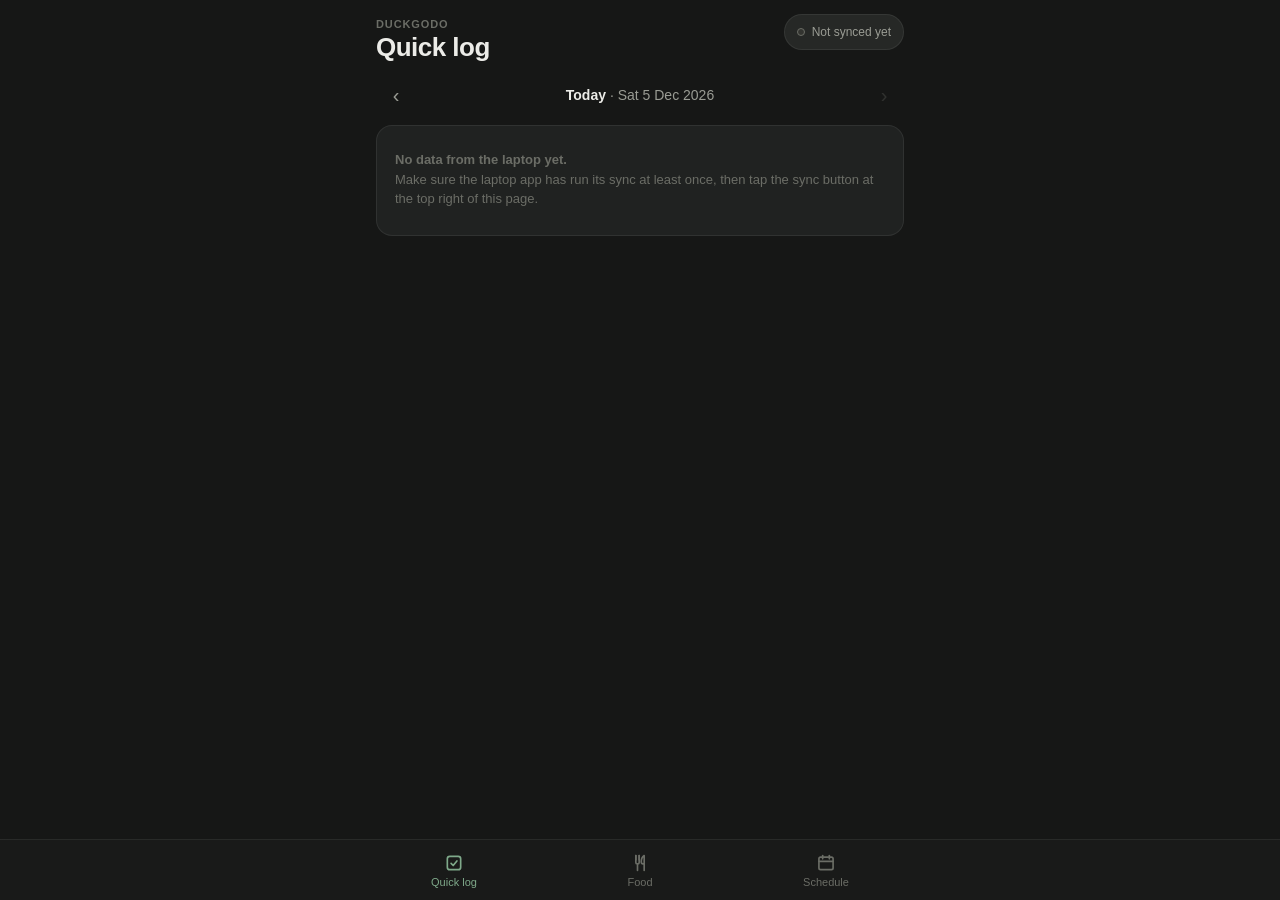
==== index.html @ 5e5c2f7f "Add files via upload" ====
<!doctype html>
<html lang="en">
<head>
<meta charset="utf-8">
<title>DuckGoDo</title>
<meta name="viewport" content="width=device-width, initial-scale=1, viewport-fit=cover">
<meta name="theme-color" content="#161716">
<meta name="color-scheme" content="dark">
<meta name="mobile-web-app-capable" content="yes">
<meta name="apple-mobile-web-app-capable" content="yes">
<meta name="apple-mobile-web-app-status-bar-style" content="black-translucent">
<meta name="apple-mobile-web-app-title" content="DuckGoDo">
<link rel="manifest" href="manifest.webmanifest">
<link rel="icon" href="icons/icon-192.png">
<link rel="apple-touch-icon" href="icons/icon-192.png">
<link rel="stylesheet" href="style.css">
</head>
<body>
<div id="app">
    <header class="top">
        <div class="titles">
            <div class="eyebrow" id="eyebrow">DuckGoDo</div>
            <h1 id="title">Quick log</h1>
        </div>
        <button type="button" class="chip" id="chip" data-act="chip" aria-label="Sync status"><span class="dot"></span><span id="chip-text">…</span></button>
    </header>
    <div class="daybar" id="daybar"></div>
    <main id="view"></main>
    <button type="button" class="fab" id="fab" data-act="food-add" hidden>+ Add food</button>
    <nav class="tabs" id="tabs">
        <button type="button" class="tab" data-tab="ql"><svg width="20" height="20" viewBox="0 0 24 24" fill="none" stroke="currentColor" stroke-width="2" stroke-linecap="round" stroke-linejoin="round"><rect x="4" y="4" width="16" height="16" rx="3"/><path d="M8.5 12.5l2.5 2.5 4.5-5.5"/></svg><span>Quick log</span></button>
        <button type="button" class="tab" data-tab="food"><svg width="20" height="20" viewBox="0 0 24 24" fill="none" stroke="currentColor" stroke-width="2" stroke-linecap="round" stroke-linejoin="round"><path d="M7 3v8a2 2 0 0 0 2 2v8"/><path d="M11 3v8a2 2 0 0 1-2 2"/><path d="M7 3v5"/><path d="M11 3v5"/><path d="M17 21V3c-2.5 1.5-3.5 4-3.5 7.5 0 1.5 1 2.5 2 2.5h1.5"/></svg><span>Food</span></button>
        <button type="button" class="tab" data-tab="sc"><svg width="20" height="20" viewBox="0 0 24 24" fill="none" stroke="currentColor" stroke-width="2" stroke-linecap="round" stroke-linejoin="round"><rect x="3.5" y="5" width="17" height="15" rx="2"/><path d="M3.5 10h17"/><path d="M8 3v4"/><path d="M16 3v4"/></svg><span>Schedule</span></button>
    </nav>
</div>
<div class="backdrop" id="backdrop" aria-hidden="true"></div>
<div class="sheet" id="sheet" role="dialog" aria-modal="true" aria-hidden="true"></div>
<div class="toast" id="toast" role="status"></div>
<script src="config.js"></script>
<script src="app.js"></script>
</body>
</html>
---- style.css ----
/* DuckGoDo phone - same look as the laptop app: dark, muted grey chrome, sage-green accents, slow fades, lines only (no bar charts).
   No prefers-reduced-motion guard on purpose (PROJECT.md). */
:root {
    --bg: #161716; --card: #202221; --card-raised: #262826; --border-soft: #ffffff12;
    --text: #ecece8; --text-dim: #9a9c94; --text-faint: #6b6d66;
    --accent: #7fa98a; --accent-soft: #7fa98a22; --accent-dim: #5e8268;
    --green: #5f9d74; --yellow: #c9ab5c; --red: #b5615d; --grey: #333430;
    --radius: 10px; --radius-lg: 16px;
    --tabs-h: 60px;
}
* { box-sizing: border-box; -webkit-tap-highlight-color: transparent; }
html, body { margin: 0; padding: 0; background: var(--bg); color: var(--text); }
body { font-family: -apple-system, "Segoe UI", Roboto, Inter, "Helvetica Neue", sans-serif; -webkit-font-smoothing: antialiased; overflow-x: hidden; overscroll-behavior-y: contain; }
button { font-family: inherit; color: inherit; }
#app { min-height: 100vh; min-height: 100dvh; padding: calc(env(safe-area-inset-top) + 14px) 16px calc(var(--tabs-h) + env(safe-area-inset-bottom) + 90px); max-width: 560px; margin: 0 auto; }

/* header */
.top { display: flex; align-items: flex-start; justify-content: space-between; gap: 12px; }
.eyebrow { font-size: 11px; font-weight: 600; letter-spacing: 0.08em; text-transform: uppercase; color: var(--text-faint); margin-top: 4px; }
h1 { font-size: 26px; font-weight: 600; letter-spacing: -0.02em; margin: 2px 0 0; }
.chip { display: inline-flex; align-items: center; gap: 7px; background: var(--card-raised); border: 1px solid var(--border-soft); border-radius: 999px; padding: 8px 12px; font-size: 12px; color: var(--text-dim); min-height: 36px; white-space: nowrap; transition: color 1s ease, border-color 1s ease; }
.chip .dot { width: 8px; height: 8px; border-radius: 50%; background: var(--accent); transition: background 1s ease; }
.chip.wait .dot { background: var(--yellow); }
.chip.off .dot { background: var(--grey); border: 1px solid var(--text-faint); }
.chip.bad { color: var(--yellow); }
.chip.bad .dot { background: var(--red); }
.chip.busy .dot { background: var(--accent-dim); animation: pulse 1.6s ease-in-out infinite; }
@keyframes pulse { 0%, 100% { opacity: 1; } 50% { opacity: 0.3; } }

/* day bar */
.daybar { display: flex; align-items: center; gap: 4px; margin: 12px 0 6px; }
.daybar:empty { display: none; }
.daybar .d-btn { width: 40px; height: 40px; border-radius: 10px; border: none; background: transparent; color: var(--text-dim); font-size: 20px; line-height: 1; }
.daybar .d-btn:disabled { opacity: 0.2; }
.daybar .d-label { flex: 1; text-align: center; font-size: 14px; color: var(--text-dim); }
.daybar .d-label b { color: var(--text); font-weight: 600; }
.daybar .d-today { font-size: 12px; color: var(--accent); background: none; border: none; padding: 8px; }

/* cards + rows (the .ql-table look) */
.card { background: var(--card); border: 1px solid var(--border-soft); border-radius: var(--radius-lg); padding: 6px 6px 8px; margin: 10px 0; }
/* the slow fade plays only when you change page or day, not on every tap (render() sets .enter) */
#view.enter .card, #view.enter .metric { animation: fadein 1s cubic-bezier(.45,.05,.35,1) both; }
@keyframes fadein { from { opacity: 0; transform: translateY(6px); } to { opacity: 1; transform: none; } }
.greet { margin: 8px 4px 2px; font-size: 15px; color: var(--text-dim); }
.progress { position: relative; height: 3px; margin: 10px 4px 4px; border-radius: 3px; background: var(--border-soft); }
.progress > span { display: block; height: 100%; width: 0; border-radius: 3px; background: var(--accent-dim); transition: width 1s cubic-bezier(.45,.05,.35,1), background 1s ease; }
.progress.complete > span { background: var(--accent); }
.section-label { font-size: 11px; font-weight: 600; letter-spacing: 0.08em; text-transform: uppercase; color: var(--text-faint); padding: 12px 10px 4px; }
.row { display: flex; align-items: center; gap: 10px; min-height: 50px; padding: 4px 4px 4px 10px; border-radius: 10px; }
.row + .row { border-top: 1px solid var(--border-soft); }
.row .name { flex: 1; min-width: 0; font-size: 15px; overflow: hidden; text-overflow: ellipsis; white-space: nowrap; background: none; border: none; text-align: left; padding: 12px 0; }
.row .val { flex-shrink: 0; font-size: 12px; color: var(--text-faint); font-variant-numeric: tabular-nums; }
.row .note { flex-shrink: 0; font-size: 10.5px; color: var(--text-faint); }
.cell { position: relative; width: 44px; height: 44px; flex-shrink: 0; border: none; background: transparent; padding: 0; }
.cell::before { content: ""; position: absolute; left: 12px; top: 12px; width: 20px; height: 20px; border-radius: 6px; background: var(--grey); transition: background 0.6s ease, transform 0.6s ease; }
.cell.green::before { background: var(--done, var(--green)); }
.cell.red::before { background: var(--red); }
.cell.yellow::before { background: var(--yellow); }
.cell.locked { opacity: 0.55; }
.cell.sched.skip::before { background: transparent; border: 1px dashed var(--text-faint); }
.row.pend .name::after { content: " •"; color: var(--yellow); }

/* food */
.metrics { display: grid; grid-template-columns: 1fr 1fr; gap: 10px; margin: 10px 0; }
.metric { background: var(--card); border: 1px solid var(--border-soft); border-radius: var(--radius-lg); padding: 12px 14px; transition: border-color 1s ease, background 1s ease; }
.metric.ok { border-color: #5f9d7455; background: #5f9d7414; }
.metric.bad { border-color: #b5615d55; background: #b5615d14; }
.metric.wide { grid-column: 1 / -1; }
.m-top { display: flex; justify-content: space-between; font-size: 11px; letter-spacing: 0.06em; text-transform: uppercase; color: var(--text-faint); font-weight: 600; }
.m-val { margin-top: 6px; font-size: 26px; font-weight: 600; letter-spacing: -0.02em; }
.m-val span { font-size: 12px; font-weight: 400; color: var(--text-dim); margin-left: 6px; letter-spacing: 0; }
.m-sub { margin-top: 4px; font-size: 12px; color: var(--text-dim); line-height: 1.4; }
.meal-head { display: flex; align-items: center; justify-content: space-between; padding: 12px 10px 4px; }
.meal-head .section-label { padding: 0; }
.meal-head button { background: none; border: none; color: var(--accent); font-size: 12px; padding: 8px; margin: -8px; }
.frow { display: flex; align-items: center; gap: 10px; width: 100%; min-height: 50px; padding: 6px 10px; background: none; border: none; text-align: left; border-radius: 10px; }
.frow + .frow { border-top: 1px solid var(--border-soft); }
.frow .f-name { flex: 1; min-width: 0; font-size: 15px; overflow: hidden; text-overflow: ellipsis; white-space: nowrap; }
.frow .f-sub { font-size: 11.5px; color: var(--text-faint); }
.frow .f-nums { text-align: right; font-size: 12.5px; color: var(--text-dim); font-variant-numeric: tabular-nums; }
.frow .f-nums small { display: block; font-size: 11px; color: var(--text-faint); }
.frow.pend .f-name::after { content: " •"; color: var(--yellow); }
.empty { padding: 18px 12px; font-size: 13px; color: var(--text-faint); line-height: 1.5; }
.fab { position: fixed; left: 50%; transform: translateX(-50%); bottom: calc(var(--tabs-h) + env(safe-area-inset-bottom) + 14px); background: var(--accent); color: #13231a; border: none; border-radius: 999px; padding: 13px 22px; font-size: 15px; font-weight: 600; box-shadow: 0 8px 24px rgba(0,0,0,0.45); z-index: 20; }
.fab[hidden] { display: none; }

/* schedule */
.srow { display: flex; align-items: center; gap: 10px; min-height: 54px; padding: 4px 4px 4px 10px; }
.srow + .srow { border-top: 1px solid var(--border-soft); }
.srow .bar { width: 4px; align-self: stretch; margin: 8px 0; border-radius: 2px; background: var(--c, var(--green)); }
.srow .bar.wip { background: repeating-linear-gradient(to bottom, var(--c, var(--green)) 0 4px, transparent 4px 7px); }
.srow .s-main { flex: 1; min-width: 0; background: none; border: none; text-align: left; padding: 8px 0; }
.srow .s-name { font-size: 15px; overflow: hidden; text-overflow: ellipsis; white-space: nowrap; }
.srow .s-time { font-size: 12px; color: var(--text-faint); margin-top: 2px; }
.srow.done .s-name, .srow.done .s-time { opacity: 0.45; transition: opacity 1s ease; }
.srow.skipped .s-name { text-decoration: line-through; opacity: 0.4; }
.srow .s-skip { background: none; border: none; color: var(--text-faint); font-size: 11px; padding: 10px 6px; }

/* tabs */
.tabs { position: fixed; left: 0; right: 0; bottom: 0; display: flex; justify-content: center; gap: 0; background: #1a1b1ae6; backdrop-filter: blur(10px); -webkit-backdrop-filter: blur(10px); border-top: 1px solid var(--border-soft); padding-bottom: env(safe-area-inset-bottom); z-index: 30; }
.tab { flex: 1; max-width: 186px; height: var(--tabs-h); background: none; border: none; display: flex; flex-direction: column; align-items: center; justify-content: center; gap: 3px; font-size: 11px; color: var(--text-faint); transition: color 0.6s ease; }
.tab.on { color: var(--accent); }

/* sheet */
.backdrop { position: fixed; inset: 0; background: rgba(0,0,0,0.55); opacity: 0; visibility: hidden; transition: opacity 0.5s ease, visibility 0s linear 0.5s; z-index: 40; }
.backdrop.open { opacity: 1; visibility: visible; transition-delay: 0s; }
.sheet { position: fixed; left: 0; right: 0; bottom: 0; max-height: 88vh; max-height: 88dvh; overflow-y: auto; background: var(--card-raised); border: 1px solid var(--border-soft); border-bottom: none; border-radius: 18px 18px 0 0; padding: 18px 18px calc(env(safe-area-inset-bottom) + 20px); max-width: 560px; margin: 0 auto; transform: translateY(105%); visibility: hidden; transition: transform 0.6s cubic-bezier(.25,.6,.25,1), visibility 0s linear 0.6s; z-index: 50; }
.sheet.open { transform: none; visibility: visible; transition-delay: 0s; }
.sheet h2 { font-size: 18px; font-weight: 600; margin: 0 0 2px; letter-spacing: -0.01em; }
.sheet .sub { font-size: 12.5px; color: var(--text-faint); margin-bottom: 14px; }
.sheet label { display: block; font-size: 11px; letter-spacing: 0.04em; color: var(--text-faint); margin: 12px 2px 4px; }
.sheet input, .sheet select, .sheet textarea { width: 100%; background: var(--bg); color: var(--text); border: 1px solid var(--border-soft); border-radius: 10px; padding: 12px; font-size: 16px; font-family: inherit; transition: border-color 0.4s ease, background 0.4s ease; }
.sheet input:focus, .sheet select:focus, .sheet textarea:focus { outline: none; border-color: var(--accent-dim); }
.sheet input.good { border-color: var(--green); background: #5f9d741f; }
.sheet input.badv { border-color: var(--red); background: #b5615d1f; }
.sheet textarea { min-height: 70px; resize: vertical; }
.grid2 { display: grid; grid-template-columns: 1fr 1fr; gap: 10px; }
.grid3 { display: grid; grid-template-columns: 1fr 1fr 1fr; gap: 10px; }
.btns { display: flex; gap: 8px; margin-top: 16px; flex-wrap: wrap; }
.btn { flex: 1; min-height: 46px; border-radius: 12px; border: 1px solid var(--border-soft); background: transparent; color: var(--text-dim); font-size: 15px; padding: 0 14px; transition: color 0.4s ease, border-color 0.4s ease, background 0.4s ease; }
.btn.primary { background: var(--accent); color: #13231a; border-color: var(--accent); font-weight: 600; }
.btn.danger { color: var(--red); }
.btn.green { color: var(--green); border-color: #5f9d7466; }
.btn.red { color: var(--red); border-color: #b5615d66; }
.btn:disabled { opacity: 0.35; }
.saved { display: flex; gap: 8px; overflow-x: auto; padding: 2px 0 6px; scrollbar-width: none; }
.saved::-webkit-scrollbar { display: none; }
.saved button { flex-shrink: 0; background: var(--bg); border: 1px solid var(--border-soft); border-radius: 999px; padding: 8px 12px; font-size: 13px; color: var(--text-dim); white-space: nowrap; }
.saved button.on { border-color: var(--accent-dim); color: var(--accent); background: var(--accent-soft); }
.total { margin-top: 10px; font-size: 13px; color: var(--text-dim); }
.kv { display: flex; justify-content: space-between; gap: 12px; padding: 9px 0; border-top: 1px solid var(--border-soft); font-size: 13.5px; color: var(--text-dim); }
.kv:first-of-type { border-top: none; }
.kv b { color: var(--text); font-weight: 500; text-align: right; }
.warn { margin-top: 12px; padding: 10px 12px; border-radius: 10px; background: #c9ab5c1a; color: var(--yellow); font-size: 12.5px; line-height: 1.45; }

/* toast */
.toast { position: fixed; left: 50%; bottom: calc(var(--tabs-h) + env(safe-area-inset-bottom) + 76px); transform: translate(-50%, 8px); background: var(--card-raised); border: 1px solid var(--border-soft); color: var(--text); padding: 10px 16px; border-radius: 12px; font-size: 13px; max-width: calc(100vw - 32px); opacity: 0; pointer-events: none; transition: opacity 0.7s ease, transform 0.7s ease; z-index: 60; text-align: center; }
.toast.show { opacity: 1; transform: translate(-50%, 0); }
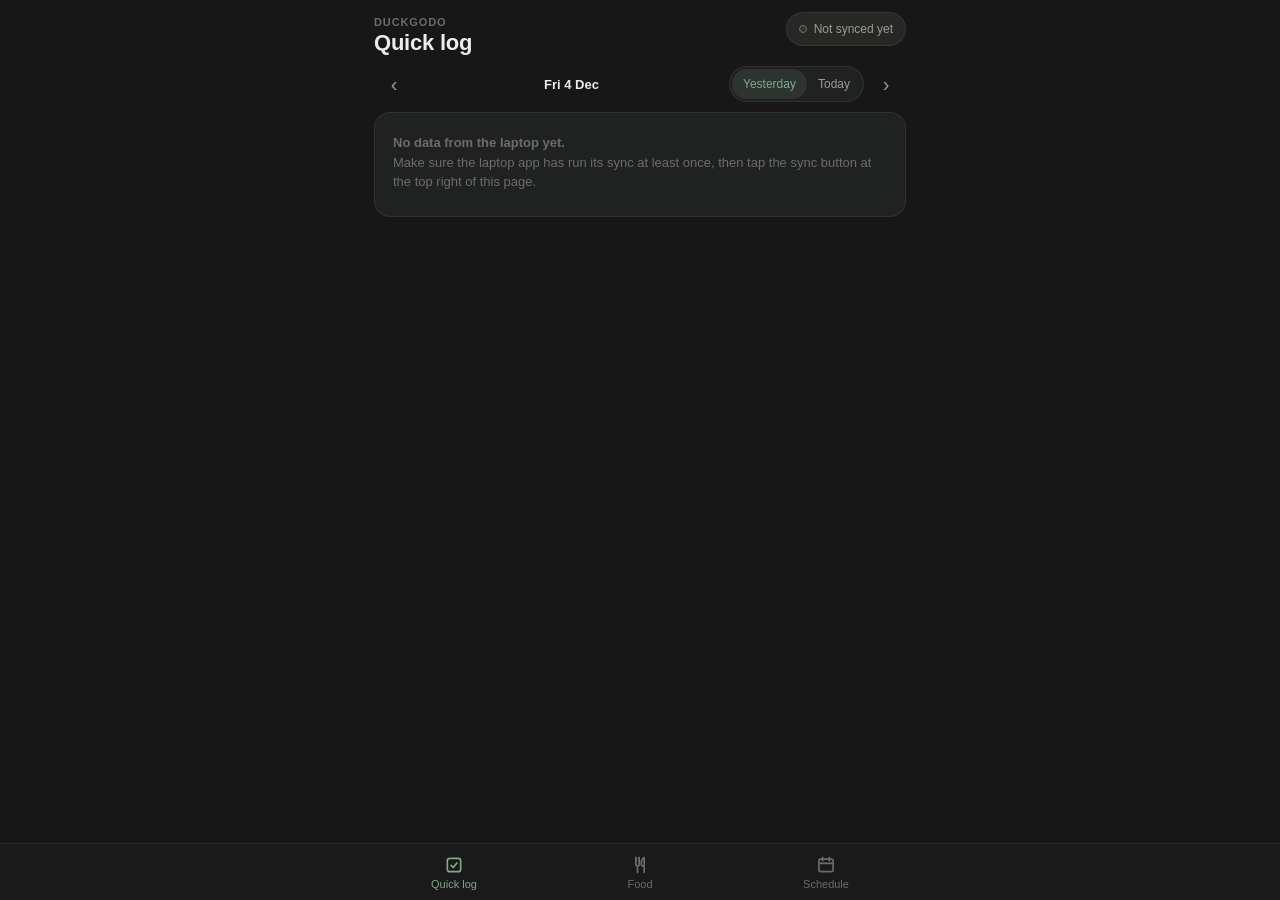
==== commit dfc575ec: "Add files via upload" ====
--- a/index.html
+++ b/index.html
@@ -13,6 +13,8 @@
 <link rel="manifest" href="manifest.webmanifest">
 <link rel="icon" href="icons/icon-192.png">
 <link rel="apple-touch-icon" href="icons/icon-192.png">
+<link rel="preload" href="fonts/Inter-400.woff2" as="font" type="font/woff2" crossorigin>
+<link rel="preload" href="fonts/Inter-600.woff2" as="font" type="font/woff2" crossorigin>
 <link rel="stylesheet" href="style.css">
 </head>
 <body>
--- a/style.css
+++ b/style.css
@@ -1,25 +1,31 @@
-/* DuckGoDo phone - same look as the laptop app: dark, muted grey chrome, sage-green accents, slow fades, lines only (no bar charts).
-   No prefers-reduced-motion guard on purpose (PROJECT.md). */
+/* DuckGoDo phone - same look as the laptop app: dark, muted grey chrome, sage-green accents, lines only (no bar charts).
+   Build 27: Inter ships inside this folder (fonts/, no request to Google Fonts) and the phone is tighter and snappier than the laptop's slow fades:
+   a tap ~120 ms, a sheet ~250 ms, a page / day fade ~300 ms. No prefers-reduced-motion guard on purpose (PROJECT.md). */
+@font-face { font-family: 'Inter'; font-style: normal; font-weight: 400; font-display: swap; src: url('fonts/Inter-400.woff2') format('woff2'); }
+@font-face { font-family: 'Inter'; font-style: normal; font-weight: 500; font-display: swap; src: url('fonts/Inter-500.woff2') format('woff2'); }
+@font-face { font-family: 'Inter'; font-style: normal; font-weight: 600; font-display: swap; src: url('fonts/Inter-600.woff2') format('woff2'); }
+@font-face { font-family: 'Inter'; font-style: normal; font-weight: 700; font-display: swap; src: url('fonts/Inter-700.woff2') format('woff2'); }
 :root {
     --bg: #161716; --card: #202221; --card-raised: #262826; --border-soft: #ffffff12;
     --text: #ecece8; --text-dim: #9a9c94; --text-faint: #6b6d66;
     --accent: #7fa98a; --accent-soft: #7fa98a22; --accent-dim: #5e8268;
     --green: #5f9d74; --yellow: #c9ab5c; --red: #b5615d; --grey: #333430;
     --radius: 10px; --radius-lg: 16px;
-    --tabs-h: 60px;
+    --tabs-h: 56px;
+    --t-tap: 120ms; --t-sheet: 250ms; --t-page: 300ms;
 }
 * { box-sizing: border-box; -webkit-tap-highlight-color: transparent; }
 html, body { margin: 0; padding: 0; background: var(--bg); color: var(--text); }
-body { font-family: -apple-system, "Segoe UI", Roboto, Inter, "Helvetica Neue", sans-serif; -webkit-font-smoothing: antialiased; overflow-x: hidden; overscroll-behavior-y: contain; }
-button { font-family: inherit; color: inherit; }
-#app { min-height: 100vh; min-height: 100dvh; padding: calc(env(safe-area-inset-top) + 14px) 16px calc(var(--tabs-h) + env(safe-area-inset-bottom) + 90px); max-width: 560px; margin: 0 auto; }
+body { font-family: 'Inter', -apple-system, "Segoe UI", Roboto, sans-serif; -webkit-font-smoothing: antialiased; overflow-x: hidden; overscroll-behavior-y: contain; touch-action: manipulation; }
+button { font-family: inherit; color: inherit; touch-action: manipulation; }
+#app { min-height: 100vh; min-height: 100dvh; padding: calc(env(safe-area-inset-top) + 12px) 14px calc(var(--tabs-h) + env(safe-area-inset-bottom) + 84px); max-width: 560px; margin: 0 auto; }
 
 /* header */
 .top { display: flex; align-items: flex-start; justify-content: space-between; gap: 12px; }
 .eyebrow { font-size: 11px; font-weight: 600; letter-spacing: 0.08em; text-transform: uppercase; color: var(--text-faint); margin-top: 4px; }
-h1 { font-size: 26px; font-weight: 600; letter-spacing: -0.02em; margin: 2px 0 0; }
-.chip { display: inline-flex; align-items: center; gap: 7px; background: var(--card-raised); border: 1px solid var(--border-soft); border-radius: 999px; padding: 8px 12px; font-size: 12px; color: var(--text-dim); min-height: 36px; white-space: nowrap; transition: color 1s ease, border-color 1s ease; }
-.chip .dot { width: 8px; height: 8px; border-radius: 50%; background: var(--accent); transition: background 1s ease; }
+h1 { font-size: 22px; font-weight: 600; letter-spacing: -0.01em; margin: 2px 0 0; }
+.chip { display: inline-flex; align-items: center; gap: 7px; background: var(--card-raised); border: 1px solid var(--border-soft); border-radius: 999px; padding: 7px 12px; font-size: 12px; color: var(--text-dim); min-height: 34px; white-space: nowrap; transition: color var(--t-tap) ease, border-color var(--t-tap) ease; }
+.chip .dot { width: 8px; height: 8px; border-radius: 50%; background: var(--accent); transition: background var(--t-tap) ease; }
 .chip.wait .dot { background: var(--yellow); }
 .chip.off .dot { background: var(--grey); border: 1px solid var(--text-faint); }
 .chip.bad { color: var(--yellow); }
@@ -28,31 +34,35 @@
 @keyframes pulse { 0%, 100% { opacity: 1; } 50% { opacity: 0.3; } }
 
 /* day bar */
-.daybar { display: flex; align-items: center; gap: 4px; margin: 12px 0 6px; }
+.daybar { display: flex; align-items: center; gap: 2px; margin: 8px 0 2px; min-height: 40px; }
 .daybar:empty { display: none; }
-.daybar .d-btn { width: 40px; height: 40px; border-radius: 10px; border: none; background: transparent; color: var(--text-dim); font-size: 20px; line-height: 1; }
+.daybar .d-btn { width: 40px; height: 40px; border-radius: 10px; border: none; background: transparent; color: var(--text-dim); font-size: 20px; line-height: 1; flex-shrink: 0; }
 .daybar .d-btn:disabled { opacity: 0.2; }
-.daybar .d-label { flex: 1; text-align: center; font-size: 14px; color: var(--text-dim); }
+.daybar .d-label { flex: 1; min-width: 0; text-align: center; font-size: 13px; color: var(--text-dim); white-space: nowrap; overflow: hidden; text-overflow: ellipsis; }
 .daybar .d-label b { color: var(--text); font-weight: 600; }
 .daybar .d-today { font-size: 12px; color: var(--accent); background: none; border: none; padding: 8px; }
+.seg { display: inline-flex; flex-shrink: 0; background: var(--card); border: 1px solid var(--border-soft); border-radius: 999px; padding: 2px; }
+.seg button { border: none; background: transparent; color: var(--text-dim); font-size: 12px; font-weight: 500; padding: 7px 11px; min-height: 30px; border-radius: 999px; transition: background var(--t-tap) ease, color var(--t-tap) ease; }
+.seg button.on { background: var(--accent-soft); color: var(--accent); }
 
 /* cards + rows (the .ql-table look) */
-.card { background: var(--card); border: 1px solid var(--border-soft); border-radius: var(--radius-lg); padding: 6px 6px 8px; margin: 10px 0; }
-/* the slow fade plays only when you change page or day, not on every tap (render() sets .enter) */
-#view.enter .card, #view.enter .metric { animation: fadein 1s cubic-bezier(.45,.05,.35,1) both; }
-@keyframes fadein { from { opacity: 0; transform: translateY(6px); } to { opacity: 1; transform: none; } }
+.card { background: var(--card); border: 1px solid var(--border-soft); border-radius: var(--radius-lg); padding: 2px 6px 6px; margin: 8px 0; }
+/* the fade plays only when you change page or day, not on every tap (fadeIn() in app.js adds .enter) */
+#view.enter .card, #view.enter .metric, #view.enter .progress { animation: fadein var(--t-page) cubic-bezier(.3,.1,.3,1) both; }
+@keyframes fadein { from { opacity: 0; } to { opacity: 1; } }
 .greet { margin: 8px 4px 2px; font-size: 15px; color: var(--text-dim); }
-.progress { position: relative; height: 3px; margin: 10px 4px 4px; border-radius: 3px; background: var(--border-soft); }
-.progress > span { display: block; height: 100%; width: 0; border-radius: 3px; background: var(--accent-dim); transition: width 1s cubic-bezier(.45,.05,.35,1), background 1s ease; }
+.progress { position: relative; height: 3px; margin: 8px 4px 2px; border-radius: 3px; background: var(--border-soft); }
+.progress > span { display: block; height: 100%; width: 0; border-radius: 3px; background: var(--accent-dim); transition: width 200ms cubic-bezier(.3,.1,.3,1), background var(--t-tap) ease; }
 .progress.complete > span { background: var(--accent); }
-.section-label { font-size: 11px; font-weight: 600; letter-spacing: 0.08em; text-transform: uppercase; color: var(--text-faint); padding: 12px 10px 4px; }
-.row { display: flex; align-items: center; gap: 10px; min-height: 50px; padding: 4px 4px 4px 10px; border-radius: 10px; }
+.section-label { font-size: 11px; font-weight: 600; letter-spacing: 0.08em; text-transform: uppercase; color: var(--text-faint); padding: 10px 8px 2px; }
+.row { display: flex; align-items: center; gap: 8px; height: 38px; padding: 0 2px 0 8px; border-radius: 8px; }
 .row + .row { border-top: 1px solid var(--border-soft); }
-.row .name { flex: 1; min-width: 0; font-size: 15px; overflow: hidden; text-overflow: ellipsis; white-space: nowrap; background: none; border: none; text-align: left; padding: 12px 0; }
-.row .val { flex-shrink: 0; font-size: 12px; color: var(--text-faint); font-variant-numeric: tabular-nums; }
+.row .name { flex: 1; min-width: 0; height: 100%; font-size: 14px; font-weight: 400; overflow: hidden; text-overflow: ellipsis; white-space: nowrap; background: none; border: none; text-align: left; padding: 0; }
+.row .val { flex-shrink: 0; font-size: 11px; color: var(--text-faint); font-variant-numeric: tabular-nums; }
 .row .note { flex-shrink: 0; font-size: 10.5px; color: var(--text-faint); }
-.cell { position: relative; width: 44px; height: 44px; flex-shrink: 0; border: none; background: transparent; padding: 0; }
-.cell::before { content: ""; position: absolute; left: 12px; top: 12px; width: 20px; height: 20px; border-radius: 6px; background: var(--grey); transition: background 0.6s ease, transform 0.6s ease; }
+/* the visible square is 18 px (the laptop's is 16); the touch area is 44 px, sticking out above / below the 38 px row so the row stays tight */
+.cell { position: relative; width: 44px; height: 44px; margin: -3px 0; flex-shrink: 0; border: none; background: transparent; padding: 0; touch-action: manipulation; user-select: none; -webkit-user-select: none; -webkit-touch-callout: none; }
+.cell::before { content: ""; position: absolute; left: 13px; top: 13px; width: 18px; height: 18px; border-radius: 4px; background: var(--grey); transition: background var(--t-tap) ease; }
 .cell.green::before { background: var(--done, var(--green)); }
 .cell.red::before { background: var(--red); }
 .cell.yellow::before { background: var(--yellow); }
@@ -61,55 +71,57 @@
 .row.pend .name::after { content: " •"; color: var(--yellow); }
 
 /* food */
-.metrics { display: grid; grid-template-columns: 1fr 1fr; gap: 10px; margin: 10px 0; }
-.metric { background: var(--card); border: 1px solid var(--border-soft); border-radius: var(--radius-lg); padding: 12px 14px; transition: border-color 1s ease, background 1s ease; }
+.metrics { display: grid; grid-template-columns: 1fr 1fr; gap: 8px; margin: 8px 0; }
+.metric { background: var(--card); border: 1px solid var(--border-soft); border-radius: var(--radius-lg); padding: 10px 12px; transition: border-color var(--t-tap) ease, background var(--t-tap) ease; }
 .metric.ok { border-color: #5f9d7455; background: #5f9d7414; }
 .metric.bad { border-color: #b5615d55; background: #b5615d14; }
 .metric.wide { grid-column: 1 / -1; }
 .m-top { display: flex; justify-content: space-between; font-size: 11px; letter-spacing: 0.06em; text-transform: uppercase; color: var(--text-faint); font-weight: 600; }
-.m-val { margin-top: 6px; font-size: 26px; font-weight: 600; letter-spacing: -0.02em; }
+.m-val { margin-top: 4px; font-size: 22px; font-weight: 600; letter-spacing: -0.01em; }
 .m-val span { font-size: 12px; font-weight: 400; color: var(--text-dim); margin-left: 6px; letter-spacing: 0; }
-.m-sub { margin-top: 4px; font-size: 12px; color: var(--text-dim); line-height: 1.4; }
-.meal-head { display: flex; align-items: center; justify-content: space-between; padding: 12px 10px 4px; }
+.m-sub { margin-top: 3px; font-size: 12px; color: var(--text-dim); line-height: 1.4; }
+.meal-head { display: flex; align-items: center; justify-content: space-between; padding: 10px 8px 2px; }
 .meal-head .section-label { padding: 0; }
 .meal-head button { background: none; border: none; color: var(--accent); font-size: 12px; padding: 8px; margin: -8px; }
-.frow { display: flex; align-items: center; gap: 10px; width: 100%; min-height: 50px; padding: 6px 10px; background: none; border: none; text-align: left; border-radius: 10px; }
+.frow { display: flex; align-items: center; gap: 10px; width: 100%; min-height: 44px; padding: 5px 8px; background: none; border: none; text-align: left; border-radius: 8px; }
 .frow + .frow { border-top: 1px solid var(--border-soft); }
-.frow .f-name { flex: 1; min-width: 0; font-size: 15px; overflow: hidden; text-overflow: ellipsis; white-space: nowrap; }
+.frow .f-name { flex: 1; min-width: 0; font-size: 14px; overflow: hidden; text-overflow: ellipsis; white-space: nowrap; }
 .frow .f-sub { font-size: 11.5px; color: var(--text-faint); }
-.frow .f-nums { text-align: right; font-size: 12.5px; color: var(--text-dim); font-variant-numeric: tabular-nums; }
+.frow .f-nums { text-align: right; font-size: 12px; color: var(--text-dim); font-variant-numeric: tabular-nums; }
 .frow .f-nums small { display: block; font-size: 11px; color: var(--text-faint); }
 .frow.pend .f-name::after { content: " •"; color: var(--yellow); }
 .empty { padding: 18px 12px; font-size: 13px; color: var(--text-faint); line-height: 1.5; }
-.fab { position: fixed; left: 50%; transform: translateX(-50%); bottom: calc(var(--tabs-h) + env(safe-area-inset-bottom) + 14px); background: var(--accent); color: #13231a; border: none; border-radius: 999px; padding: 13px 22px; font-size: 15px; font-weight: 600; box-shadow: 0 8px 24px rgba(0,0,0,0.45); z-index: 20; }
+.fab { position: fixed; left: 50%; transform: translateX(-50%); bottom: calc(var(--tabs-h) + env(safe-area-inset-bottom) + 14px); background: var(--accent); color: #13231a; border: none; border-radius: 999px; padding: 12px 20px; font-size: 14px; font-weight: 600; box-shadow: 0 8px 24px rgba(0,0,0,0.45); z-index: 20; }
 .fab[hidden] { display: none; }
 
 /* schedule */
-.srow { display: flex; align-items: center; gap: 10px; min-height: 54px; padding: 4px 4px 4px 10px; }
+.srow { display: flex; align-items: center; gap: 8px; min-height: 46px; padding: 2px 2px 2px 8px; }
 .srow + .srow { border-top: 1px solid var(--border-soft); }
-.srow .bar { width: 4px; align-self: stretch; margin: 8px 0; border-radius: 2px; background: var(--c, var(--green)); }
+.srow .bar { width: 4px; align-self: stretch; margin: 6px 0; border-radius: 2px; background: var(--c, var(--green)); }
 .srow .bar.wip { background: repeating-linear-gradient(to bottom, var(--c, var(--green)) 0 4px, transparent 4px 7px); }
-.srow .s-main { flex: 1; min-width: 0; background: none; border: none; text-align: left; padding: 8px 0; }
-.srow .s-name { font-size: 15px; overflow: hidden; text-overflow: ellipsis; white-space: nowrap; }
+.srow .s-main { flex: 1; min-width: 0; background: none; border: none; text-align: left; padding: 6px 0; }
+.srow .s-name { font-size: 14px; overflow: hidden; text-overflow: ellipsis; white-space: nowrap; }
 .srow .s-time { font-size: 12px; color: var(--text-faint); margin-top: 2px; }
-.srow.done .s-name, .srow.done .s-time { opacity: 0.45; transition: opacity 1s ease; }
+.srow.done .s-name, .srow.done .s-time { opacity: 0.45; transition: opacity var(--t-tap) ease; }
+.srow .s-name, .srow .s-time { transition: opacity var(--t-tap) ease; }
 .srow.skipped .s-name { text-decoration: line-through; opacity: 0.4; }
 .srow .s-skip { background: none; border: none; color: var(--text-faint); font-size: 11px; padding: 10px 6px; }
 
 /* tabs */
 .tabs { position: fixed; left: 0; right: 0; bottom: 0; display: flex; justify-content: center; gap: 0; background: #1a1b1ae6; backdrop-filter: blur(10px); -webkit-backdrop-filter: blur(10px); border-top: 1px solid var(--border-soft); padding-bottom: env(safe-area-inset-bottom); z-index: 30; }
-.tab { flex: 1; max-width: 186px; height: var(--tabs-h); background: none; border: none; display: flex; flex-direction: column; align-items: center; justify-content: center; gap: 3px; font-size: 11px; color: var(--text-faint); transition: color 0.6s ease; }
+.tab { flex: 1; max-width: 186px; height: var(--tabs-h); background: none; border: none; display: flex; flex-direction: column; align-items: center; justify-content: center; gap: 3px; font-size: 11px; color: var(--text-faint); transition: color var(--t-tap) ease; }
 .tab.on { color: var(--accent); }
 
 /* sheet */
-.backdrop { position: fixed; inset: 0; background: rgba(0,0,0,0.55); opacity: 0; visibility: hidden; transition: opacity 0.5s ease, visibility 0s linear 0.5s; z-index: 40; }
+.backdrop { position: fixed; inset: 0; background: rgba(0,0,0,0.55); opacity: 0; visibility: hidden; transition: opacity var(--t-sheet) ease, visibility 0s linear var(--t-sheet); z-index: 40; }
 .backdrop.open { opacity: 1; visibility: visible; transition-delay: 0s; }
-.sheet { position: fixed; left: 0; right: 0; bottom: 0; max-height: 88vh; max-height: 88dvh; overflow-y: auto; background: var(--card-raised); border: 1px solid var(--border-soft); border-bottom: none; border-radius: 18px 18px 0 0; padding: 18px 18px calc(env(safe-area-inset-bottom) + 20px); max-width: 560px; margin: 0 auto; transform: translateY(105%); visibility: hidden; transition: transform 0.6s cubic-bezier(.25,.6,.25,1), visibility 0s linear 0.6s; z-index: 50; }
+.sheet { position: fixed; left: 0; right: 0; bottom: 0; max-height: 88vh; max-height: 88dvh; overflow-y: auto; background: var(--card-raised); border: 1px solid var(--border-soft); border-bottom: none; border-radius: 18px 18px 0 0; padding: 18px 18px calc(env(safe-area-inset-bottom) + 20px); max-width: 560px; margin: 0 auto; transform: translateY(105%); visibility: hidden; transition: transform var(--t-sheet) cubic-bezier(.25,.6,.25,1), visibility 0s linear var(--t-sheet); z-index: 50; }
 .sheet.open { transform: none; visibility: visible; transition-delay: 0s; }
 .sheet h2 { font-size: 18px; font-weight: 600; margin: 0 0 2px; letter-spacing: -0.01em; }
+.sheet .eyebrow-s { font-size: 12px; color: var(--text-faint); margin-bottom: 4px; }
 .sheet .sub { font-size: 12.5px; color: var(--text-faint); margin-bottom: 14px; }
 .sheet label { display: block; font-size: 11px; letter-spacing: 0.04em; color: var(--text-faint); margin: 12px 2px 4px; }
-.sheet input, .sheet select, .sheet textarea { width: 100%; background: var(--bg); color: var(--text); border: 1px solid var(--border-soft); border-radius: 10px; padding: 12px; font-size: 16px; font-family: inherit; transition: border-color 0.4s ease, background 0.4s ease; }
+.sheet input, .sheet select, .sheet textarea { width: 100%; background: var(--bg); color: var(--text); border: 1px solid var(--border-soft); border-radius: 10px; padding: 11px 12px; font-size: 16px; font-family: inherit; transition: border-color var(--t-tap) ease, background var(--t-tap) ease; }
 .sheet input:focus, .sheet select:focus, .sheet textarea:focus { outline: none; border-color: var(--accent-dim); }
 .sheet input.good { border-color: var(--green); background: #5f9d741f; }
 .sheet input.badv { border-color: var(--red); background: #b5615d1f; }
@@ -117,16 +129,24 @@
 .grid2 { display: grid; grid-template-columns: 1fr 1fr; gap: 10px; }
 .grid3 { display: grid; grid-template-columns: 1fr 1fr 1fr; gap: 10px; }
 .btns { display: flex; gap: 8px; margin-top: 16px; flex-wrap: wrap; }
-.btn { flex: 1; min-height: 46px; border-radius: 12px; border: 1px solid var(--border-soft); background: transparent; color: var(--text-dim); font-size: 15px; padding: 0 14px; transition: color 0.4s ease, border-color 0.4s ease, background 0.4s ease; }
+.btn { flex: 1; min-height: 44px; border-radius: 12px; border: 1px solid var(--border-soft); background: transparent; color: var(--text-dim); font-size: 14px; font-weight: 500; padding: 0 14px; transition: color var(--t-tap) ease, border-color var(--t-tap) ease, background var(--t-tap) ease; }
 .btn.primary { background: var(--accent); color: #13231a; border-color: var(--accent); font-weight: 600; }
 .btn.danger { color: var(--red); }
 .btn.green { color: var(--green); border-color: #5f9d7466; }
 .btn.red { color: var(--red); border-color: #b5615d66; }
 .btn:disabled { opacity: 0.35; }
-.saved { display: flex; gap: 8px; overflow-x: auto; padding: 2px 0 6px; scrollbar-width: none; }
-.saved::-webkit-scrollbar { display: none; }
-.saved button { flex-shrink: 0; background: var(--bg); border: 1px solid var(--border-soft); border-radius: 999px; padding: 8px 12px; font-size: 13px; color: var(--text-dim); white-space: nowrap; }
-.saved button.on { border-color: var(--accent-dim); color: var(--accent); background: var(--accent-soft); }
+/* type-ahead under the Name field (saved foods) */
+.ta { position: relative; }
+.ta-list { position: absolute; left: 0; right: 0; top: calc(100% + 4px); z-index: 5; background: var(--card-raised); border: 1px solid var(--border-soft); border-radius: 10px; box-shadow: 0 10px 28px rgba(0,0,0,0.5); overflow: hidden; }
+.ta-list[hidden] { display: none; }
+.ta-list button { display: flex; align-items: center; justify-content: space-between; gap: 10px; width: 100%; min-height: 42px; padding: 6px 12px; background: none; border: none; text-align: left; font-size: 14px; color: var(--text); }
+.ta-list button + button { border-top: 1px solid var(--border-soft); }
+.ta-list button:active { background: var(--accent-soft); }
+.ta-list .t-name { min-width: 0; overflow: hidden; text-overflow: ellipsis; white-space: nowrap; }
+.ta-list .t-nums { flex-shrink: 0; font-size: 11.5px; color: var(--text-faint); font-variant-numeric: tabular-nums; }
+.sheet label.chk { display: flex; align-items: center; gap: 10px; min-height: 44px; margin: 8px 0 0; font-size: 14px; letter-spacing: 0; color: var(--text-dim); }
+.sheet label.chk[hidden] { display: none; }
+.sheet label.chk input { width: 20px; height: 20px; padding: 0; accent-color: var(--accent); flex-shrink: 0; }
 .total { margin-top: 10px; font-size: 13px; color: var(--text-dim); }
 .kv { display: flex; justify-content: space-between; gap: 12px; padding: 9px 0; border-top: 1px solid var(--border-soft); font-size: 13.5px; color: var(--text-dim); }
 .kv:first-of-type { border-top: none; }
@@ -134,5 +154,5 @@
 .warn { margin-top: 12px; padding: 10px 12px; border-radius: 10px; background: #c9ab5c1a; color: var(--yellow); font-size: 12.5px; line-height: 1.45; }
 
 /* toast */
-.toast { position: fixed; left: 50%; bottom: calc(var(--tabs-h) + env(safe-area-inset-bottom) + 76px); transform: translate(-50%, 8px); background: var(--card-raised); border: 1px solid var(--border-soft); color: var(--text); padding: 10px 16px; border-radius: 12px; font-size: 13px; max-width: calc(100vw - 32px); opacity: 0; pointer-events: none; transition: opacity 0.7s ease, transform 0.7s ease; z-index: 60; text-align: center; }
+.toast { position: fixed; left: 50%; bottom: calc(var(--tabs-h) + env(safe-area-inset-bottom) + 70px); transform: translate(-50%, 8px); background: var(--card-raised); border: 1px solid var(--border-soft); color: var(--text); padding: 10px 16px; border-radius: 12px; font-size: 13px; max-width: calc(100vw - 32px); opacity: 0; pointer-events: none; transition: opacity var(--t-sheet) ease, transform var(--t-sheet) ease; z-index: 60; text-align: center; }
 .toast.show { opacity: 1; transform: translate(-50%, 0); }
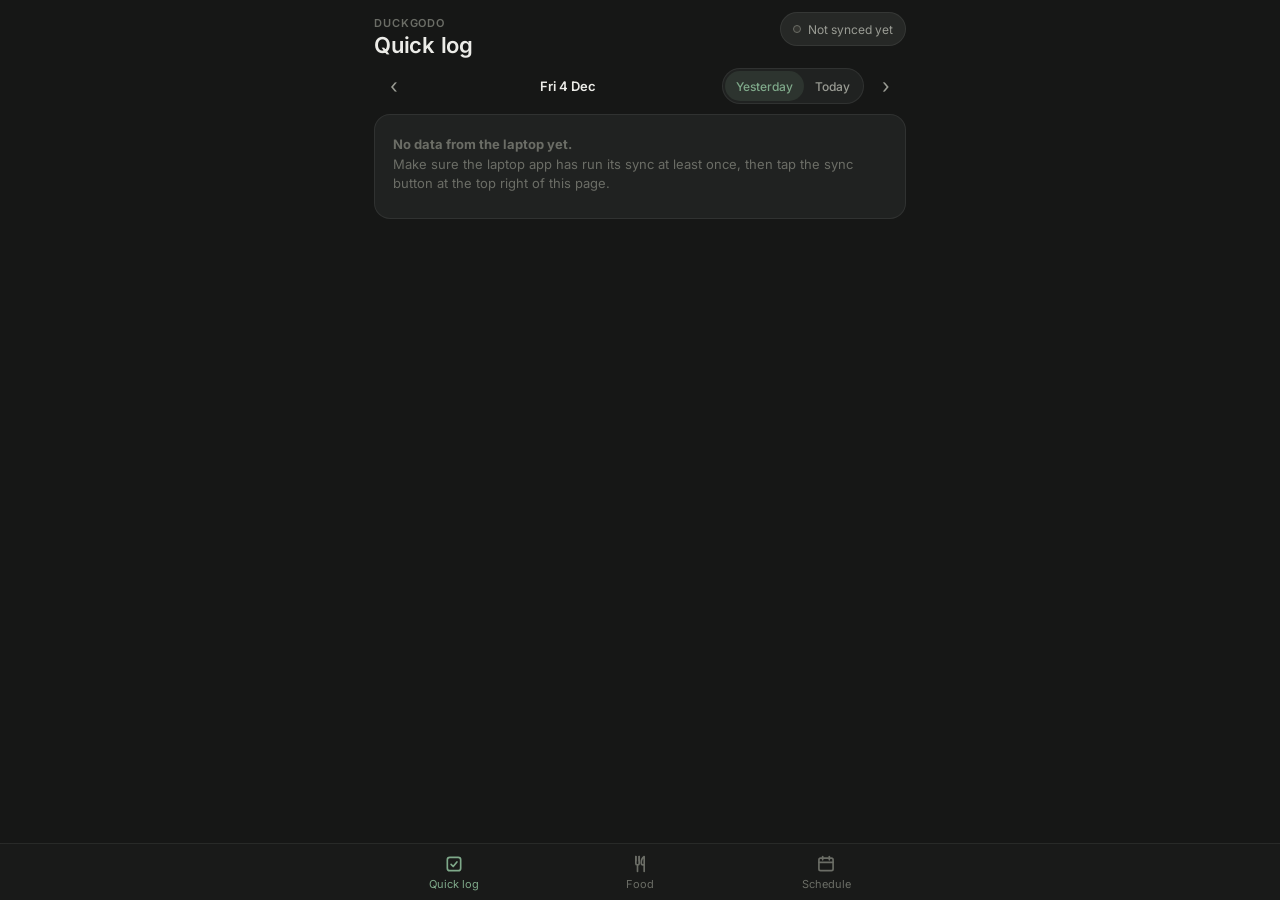
==== commit 786376fa: "Add files via upload" ====
--- a/index.html
+++ b/index.html
@@ -28,7 +28,7 @@
     </header>
     <div class="daybar" id="daybar"></div>
     <main id="view"></main>
-    <button type="button" class="fab" id="fab" data-act="food-add" hidden>+ Add food</button>
+    <div class="fabs" id="fabs" hidden><button type="button" class="fab ghost" id="fab-ai" data-act="ai-open">Ask AI</button><button type="button" class="fab" id="fab" data-act="food-add">+ Add food</button></div>
     <nav class="tabs" id="tabs">
         <button type="button" class="tab" data-tab="ql"><svg width="20" height="20" viewBox="0 0 24 24" fill="none" stroke="currentColor" stroke-width="2" stroke-linecap="round" stroke-linejoin="round"><rect x="4" y="4" width="16" height="16" rx="3"/><path d="M8.5 12.5l2.5 2.5 4.5-5.5"/></svg><span>Quick log</span></button>
         <button type="button" class="tab" data-tab="food"><svg width="20" height="20" viewBox="0 0 24 24" fill="none" stroke="currentColor" stroke-width="2" stroke-linecap="round" stroke-linejoin="round"><path d="M7 3v8a2 2 0 0 0 2 2v8"/><path d="M11 3v8a2 2 0 0 1-2 2"/><path d="M7 3v5"/><path d="M11 3v5"/><path d="M17 21V3c-2.5 1.5-3.5 4-3.5 7.5 0 1.5 1 2.5 2 2.5h1.5"/></svg><span>Food</span></button>
--- a/style.css
+++ b/style.css
@@ -156,3 +156,26 @@
 /* toast */
 .toast { position: fixed; left: 50%; bottom: calc(var(--tabs-h) + env(safe-area-inset-bottom) + 70px); transform: translate(-50%, 8px); background: var(--card-raised); border: 1px solid var(--border-soft); color: var(--text); padding: 10px 16px; border-radius: 12px; font-size: 13px; max-width: calc(100vw - 32px); opacity: 0; pointer-events: none; transition: opacity var(--t-sheet) ease, transform var(--t-sheet) ease; z-index: 60; text-align: center; }
 .toast.show { opacity: 1; transform: translate(-50%, 0); }
+
+/* ---- Build 28: Ask AI ---- */
+.fabs { position: fixed; left: 50%; transform: translateX(-50%); bottom: calc(var(--tabs-h) + env(safe-area-inset-bottom) + 14px); display: flex; gap: 10px; z-index: 20; }
+.fabs[hidden] { display: none; }
+.fabs .fab { position: static; transform: none; white-space: nowrap; }
+.fab.ghost { background: var(--card-raised); color: var(--accent); border: 1px solid var(--accent-dim); }
+.ai-photo { margin-top: 10px; }
+.ai-thumb { display: flex; align-items: center; gap: 10px; margin-top: 10px; }
+.ai-thumb[hidden] { display: none; }
+.ai-thumb img { width: 56px; height: 56px; object-fit: cover; border-radius: 10px; border: 1px solid var(--border-soft); }
+.ai-thumb .btn { flex: 0 1 auto; min-height: 36px; font-size: 13px; }
+.ai-note { font-size: 11.5px; line-height: 1.5; color: var(--text-faint); margin-top: 12px; }
+.ai-lead { font-size: 12.5px; line-height: 1.5; color: var(--text-dim); margin-bottom: 10px; }
+.ai-row { border: 1px solid var(--border-soft); border-radius: 12px; padding: 10px; margin-bottom: 10px; background: var(--bg); }
+.ai-row input, .ai-row select { background: var(--card-raised); }
+.ai-r1 { display: flex; gap: 8px; align-items: center; margin-bottom: 8px; }
+.ai-r1 select { flex: 1; }
+.ai-del { width: 44px; height: 44px; flex: 0 0 44px; border-radius: 12px; border: 1px solid var(--border-soft); background: transparent; color: var(--text-dim); font-size: 22px; line-height: 1; }
+.ai-row label { margin-top: 8px; }
+.ai-r3 { display: flex; align-items: center; gap: 6px; flex-wrap: wrap; margin-top: 8px; min-height: 18px; }
+.ai-badge { font-size: 10.5px; letter-spacing: 0.03em; padding: 2px 8px; border-radius: 10px; color: var(--yellow); border: 1px solid #c9ab5c55; background: #c9ab5c14; }
+.ai-badge.ai-saved { color: var(--accent); border-color: var(--accent-dim); background: #7fa98a22; }
+.ai-assumed { font-size: 11.5px; color: var(--text-faint); font-style: italic; }
